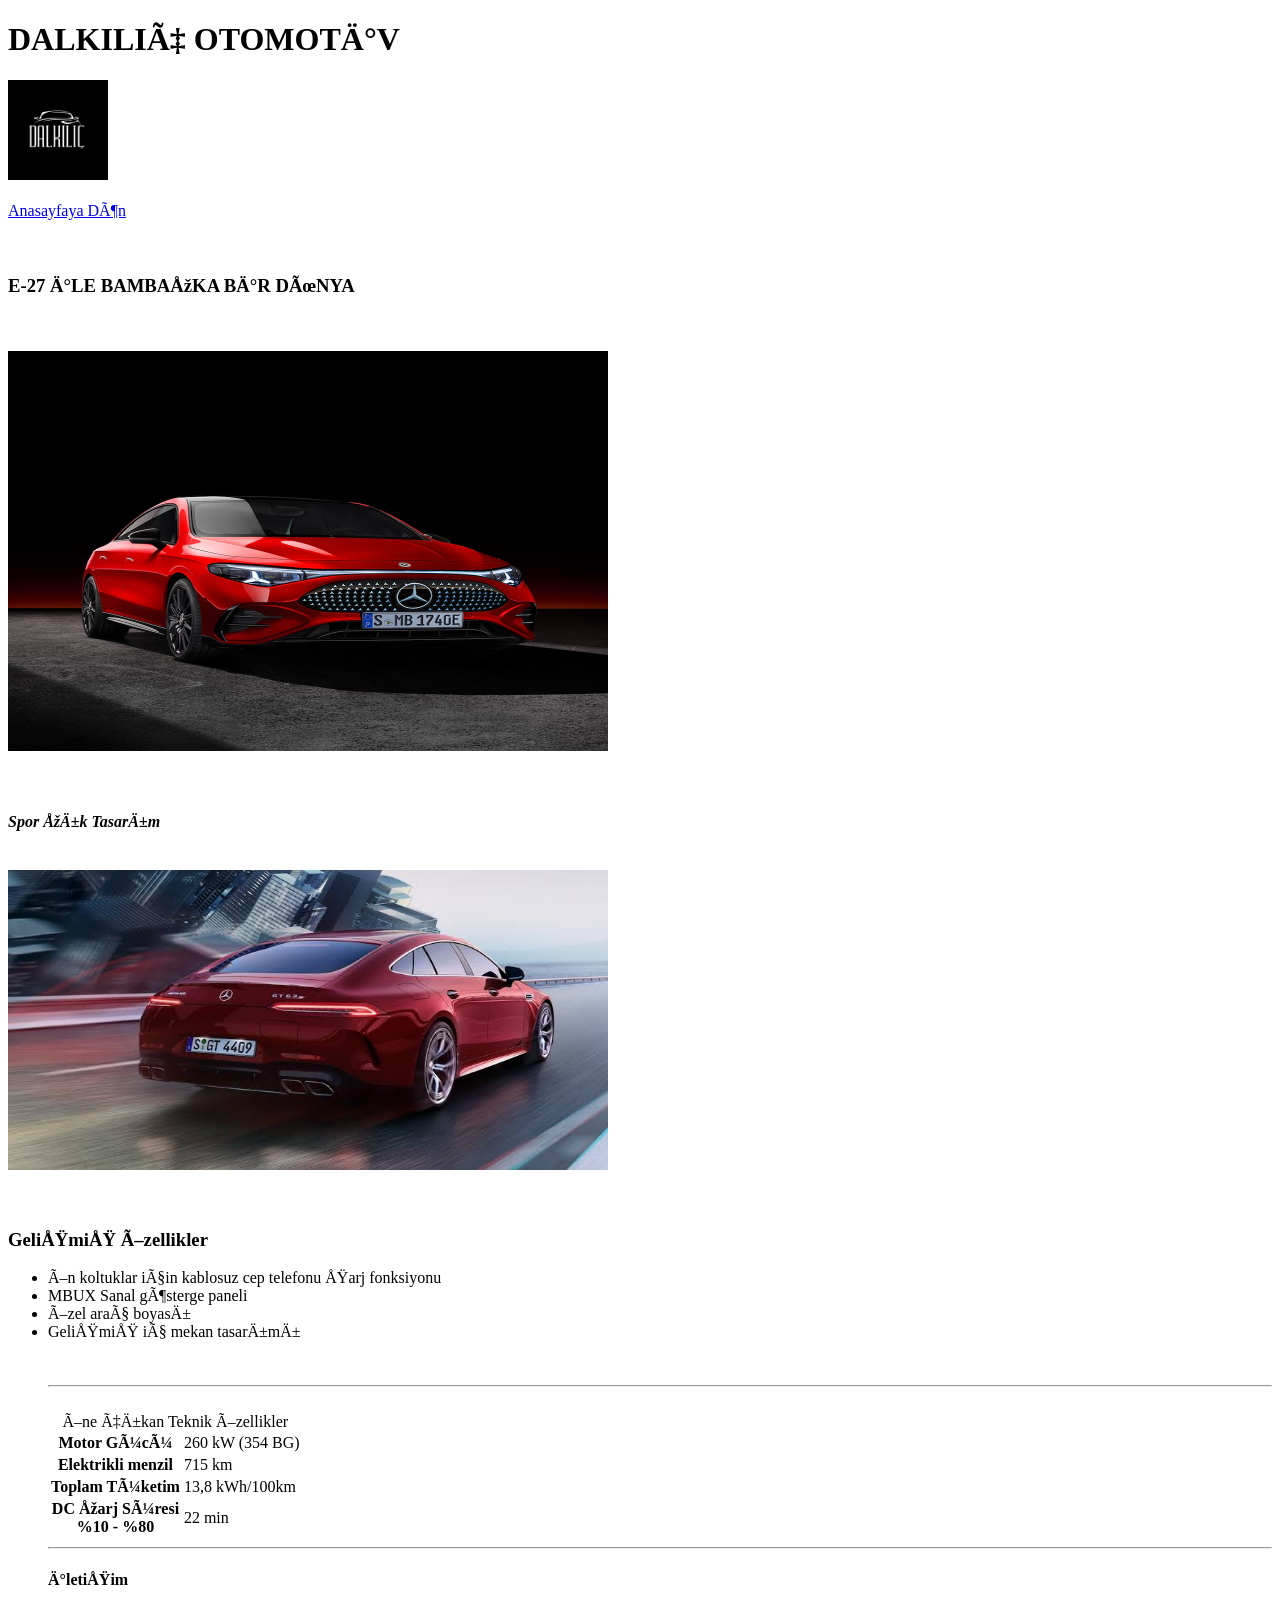
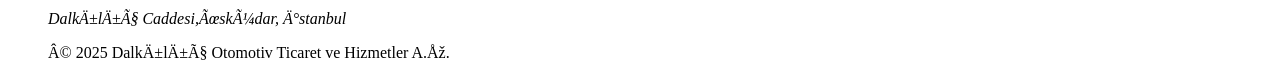
==== html/e27.html @ 8f206471 "Add files via upload" ====
<!DOCTYPE html>
	
	<html lang="tr">
	
		<head>
		
			<title>DALKILIÇ | OTOMOTİV</title
			<meta charset="UTF-8">
			
		</head>
		
		<body>
		
		<header>
		
		<h1>DALKILIÇ OTOMOTİV</h1>
			<img src="webfotograf/IMG_5208.png" alt="Site Logosu" width="100px"><br><br>
			
		</header>
		
		<nav>
				<a href="anasayfa1.html">Anasayfaya Dön</a><br>
		
		</nav>
		<br><br>
		<h3>E-27 İLE BAMBAŞKA BİR DÜNYA</h3><br><br>
		<img src="webfotograf/IMG_5182.avif" alt="fotograf" width="600" height="400"><br><br><br>
		
		<h4><i>Spor Şık Tasarım</i></h4><br>
		
		<img src="webfotograf/IMG_5191.jpeg" alt="fotograf" width="600" height="300"><br><br><br>
		
		<h3>Gelişmiş Özellikler</h3>
		<ul>
		
			<li>Ön koltuklar için kablosuz cep telefonu şarj fonksiyonu</li>
			<li>MBUX Sanal gösterge paneli</li>
			<li>Özel araç boyası</li>
			<li>Gelişmiş iç mekan tasarımı</li><br><br><hr>
		
		
		
		<table>
			<caption>Öne Çıkan Teknik Özellikler</caption><br>
			  
			<tr>
			
			<th>Motor Gücü</th>
			<td>260 kW (354 BG)</td>
			
			</tr>
			<tr>
			
			<th>Elektrikli menzil</th>
			<td>715 km</td>
			
			</tr>
			
			<tr>
			
			<th>Toplam Tüketim</th>
			<td>13,8 kWh/100km</td>
			
			
			</tr>
			
			<tr>
			
			<th>DC Şarj Süresi 
			<br>%10 - %80 </th>
			<td>22 min</td>
			
			
			
			
			
		</table>
		<hr>

		<footer>
		
		<h4>İletişim</h4>
		<address>Dalkılıç Caddesi,Üsküdar, İstanbul</address>
		
		
		 <p>  © 2025 Dalkılıç Otomotiv Ticaret ve Hizmetler A.Ş.</p>
		
		</footer>
		
		
		</body>
		</html>
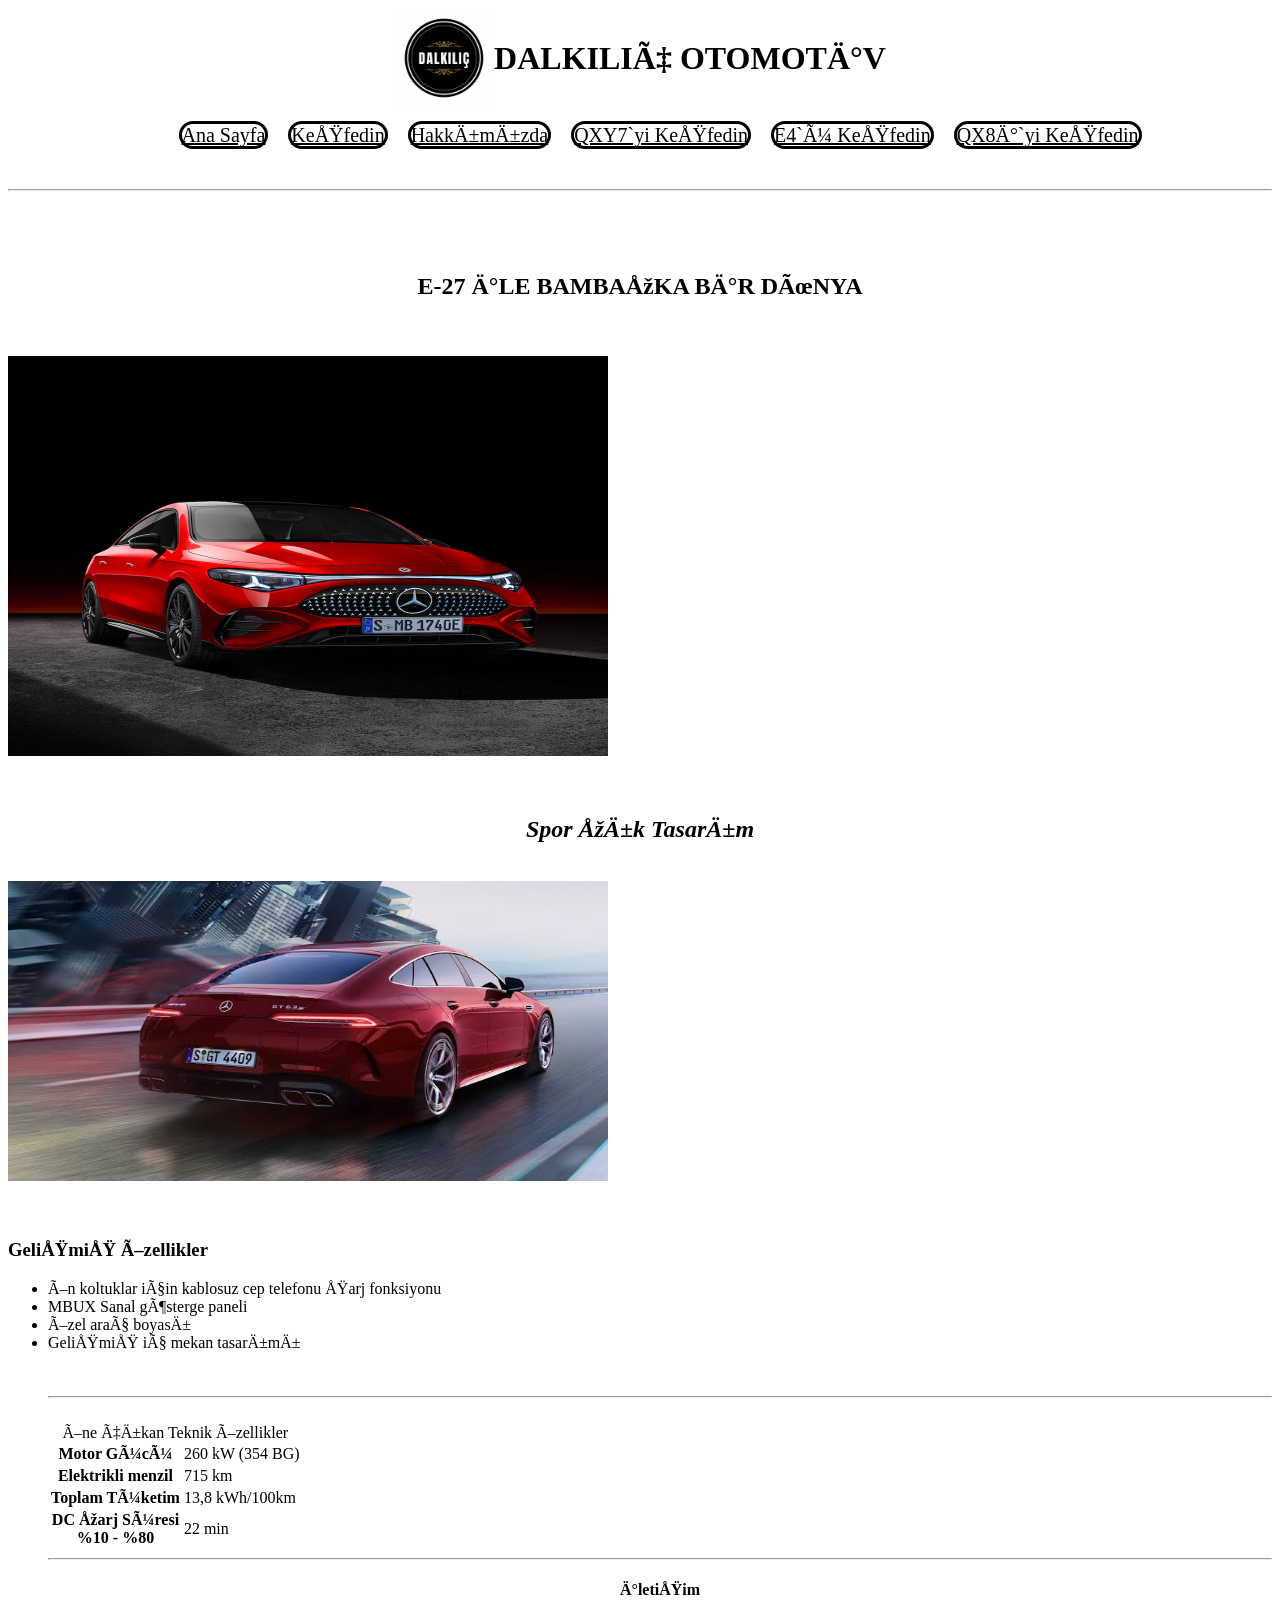
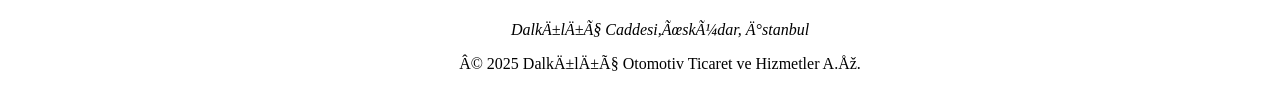
==== commit 323a6aa4: "Add files via upload" ====
--- a/html/e27.html
+++ b/html/e27.html
@@ -6,27 +6,41 @@
 		
 			<title>DALKILIÇ | OTOMOTİV</title
 			<meta charset="UTF-8">
+			<link rel="stylesheet" href="style.css">
 			
 		</head>
 		
-		<body>
+		<body class="e27">
 		
 		<header>
-		
-		<h1>DALKILIÇ OTOMOTİV</h1>
-			<img src="webfotograf/IMG_5208.png" alt="Site Logosu" width="100px"><br><br>
+		  <div class="logo">
+		  
+		  <img src="webfotograf/logo.png" alt="Site Logosu" width="100px"><br><br>
+		  <h1>DALKILIÇ OTOMOTİV</h1>
+		  </div>	
 			
 		</header>
 		
 		<nav>
-				<a href="anasayfa1.html">Anasayfaya Dön</a><br>
-		
+		<div class="menu">
+			<ul>
+			
+			  <li><a href="anasayfa1.html">Ana Sayfa</a></li>
+			  <li><a href="kesfet.html">Keşfedin</a></li>
+			  <li><a href="hakkimizda.html">Hakkımızda</a></li>
+			  <li><a href="qxy7.html">QXY7`yi Keşfedin</a></li>
+			  <li><a href="e4.html">E4`ü Keşfedin</a></li>
+			  <li><a href="qx8i.html">QX8İ`yi Keşfedin</a></li>
+			  
+			</ul>
+		</div>
 		</nav>
+		<br><hr><br>
 		<br><br>
-		<h3>E-27 İLE BAMBAŞKA BİR DÜNYA</h3><br><br>
+		<h2 style="text-align:center;">E-27 İLE BAMBAŞKA BİR DÜNYA</h2><br><br>
 		<img src="webfotograf/IMG_5182.avif" alt="fotograf" width="600" height="400"><br><br><br>
 		
-		<h4><i>Spor Şık Tasarım</i></h4><br>
+		<h2 style="text-align:center;"><i>Spor Şık Tasarım</i></h2><br>
 		
 		<img src="webfotograf/IMG_5191.jpeg" alt="fotograf" width="600" height="300"><br><br><br>
 		
@@ -79,11 +93,11 @@
 
 		<footer>
 		
-		<h4>İletişim</h4>
-		<address>Dalkılıç Caddesi,Üsküdar, İstanbul</address>
+		<h4 style="text-align:center;">İletişim</h4>
+		<address style="text-align:center;">Dalkılıç Caddesi,Üsküdar, İstanbul</address>
 		
 		
-		 <p>  © 2025 Dalkılıç Otomotiv Ticaret ve Hizmetler A.Ş.</p>
+		 <p style="text-align:center;">  © 2025 Dalkılıç Otomotiv Ticaret ve Hizmetler A.Ş.</p>
 		
 		</footer>
 		
--- a/html/style.css
+++ b/html/style.css
@@ -0,0 +1,88 @@
+	
+	
+           .anasayfa{
+			   background-color:rgb(158,152,158);
+		   }
+		   div.bolum3{
+			   background-color:black;
+			   width:750px;
+			   display:flex;
+			   flex-direction:column;
+			   justify-content:center;
+			   text-align:center;
+			
+		   }
+		   .bolum3{
+			    display:flex;
+				gap:20px;
+		   }
+		   .qxy7{
+			   background-color:rgba(210,252,252,0.8);
+		   }
+		   div.logo{
+			   display:flex;
+			   align-items:center;
+			   justify-content:center;
+			   background-color:white;
+		   }
+		   a{
+			font-size:20px;
+			border-radius:20px;
+			border-style:solid;
+			color:black;
+		   }
+		   .menu ul {
+			   list-style:none;
+			   display:flex;
+			   gap:20px; 
+			   justify-content:center;
+		   }
+		   h1{
+			 text-align:center;
+		   }
+		   
+		   
+		   .anasayfa{
+			   background-color:rgb(204,29,43);
+		   }
+		   .bolum1{
+			   background-color:white;
+			   margin-bottom:100px;
+			   border-style:solid;
+			   border-color:white;
+			   border-width:10px;
+		   }
+		   div.soz{
+			   display:flex;
+			   align-items:center;
+			   justify-content:center;
+			   background-color:black;
+			   border-style:dotted;
+			   border-width:8px;
+			   border-color:rgb(204,29,43);
+		   }
+		   .e4{
+			   background-color:rgb(171,167,164);
+		   }
+		   .qx8i{
+			   background-color:rgb(136,151,194);
+		   }
+		   .kesfet{
+			   background-color:rgb(187,193,201);
+		   }
+		   .kesfet1{
+			   display:flex;
+			   flex-direction:column;
+			   justify-content:space-between;
+			   padding:20px;
+		   }
+		   .kesfet1 .bir{
+			   margin-top:auto;
+			   align-self:flex-start;
+		   }
+		   .sagbaslik{
+			   position:absolute;
+			   right:180px;
+			   top:350px;
+			   width:400px;
+		   }
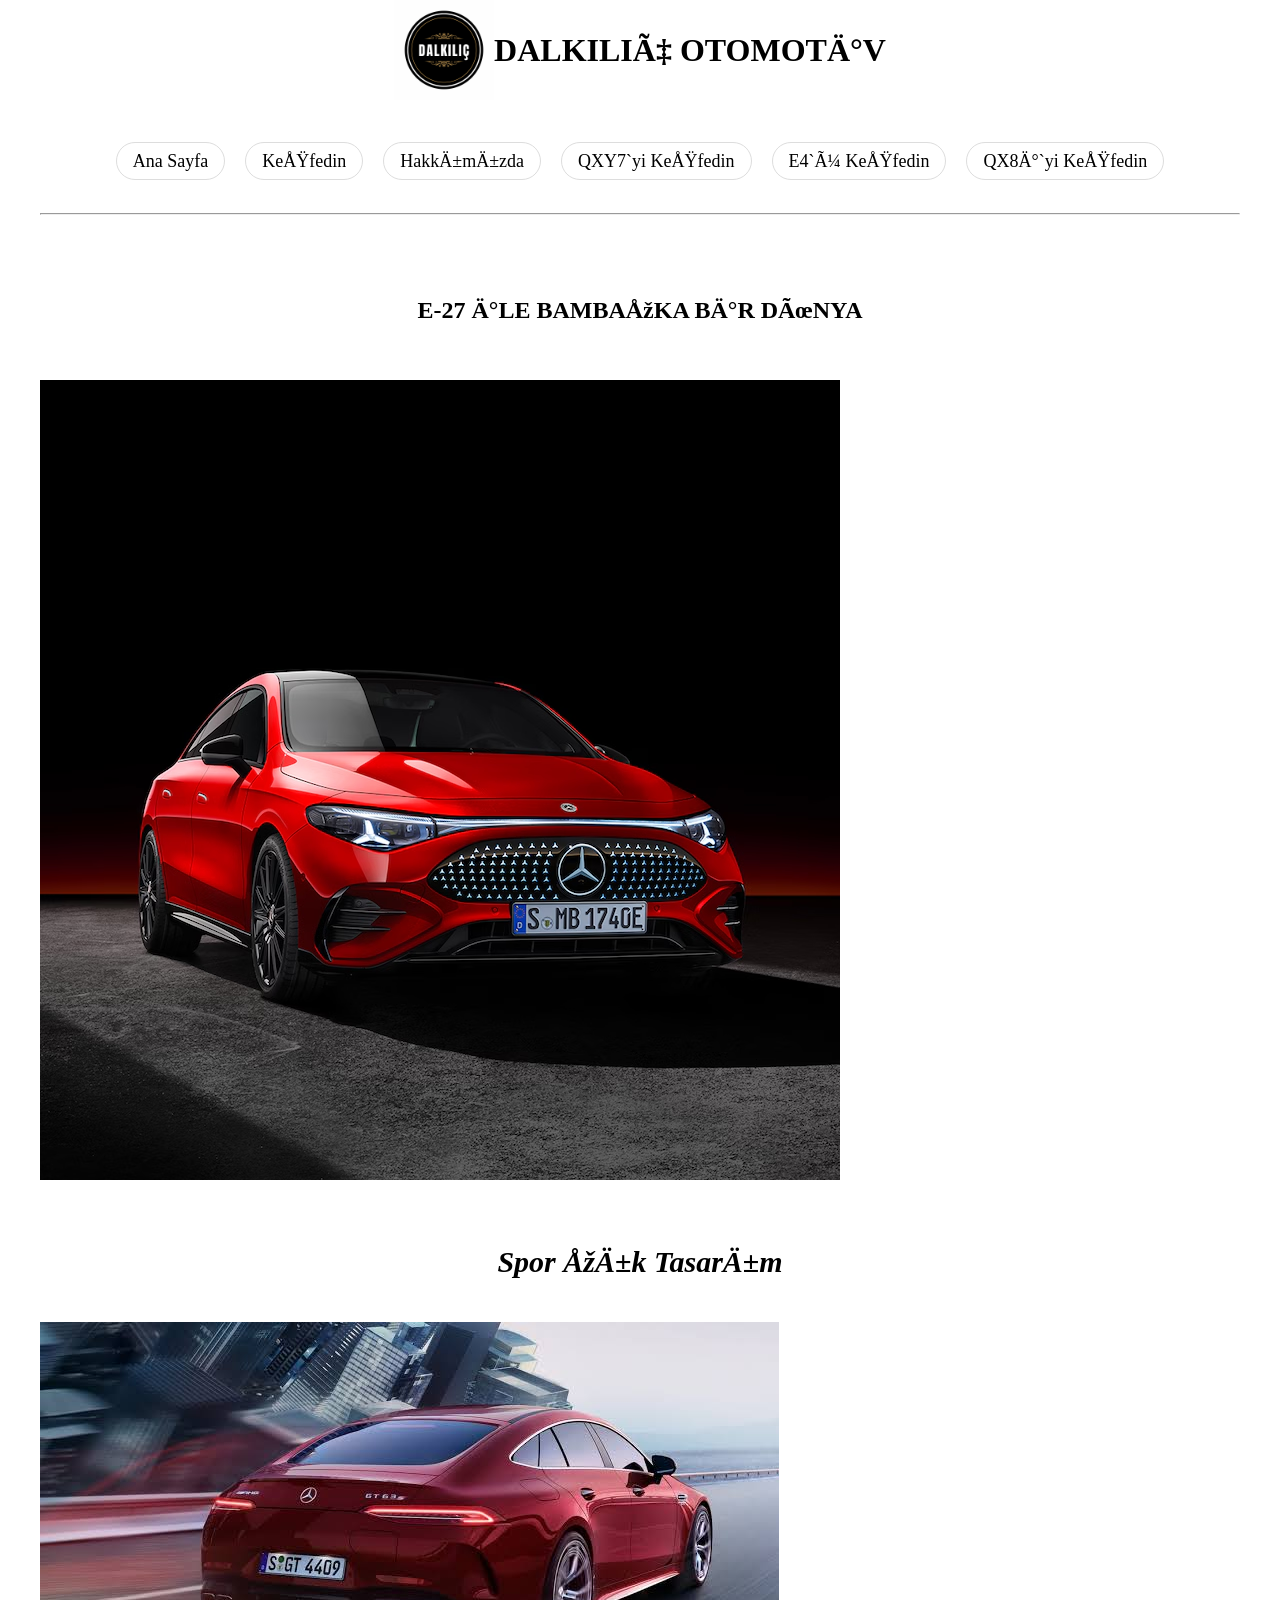
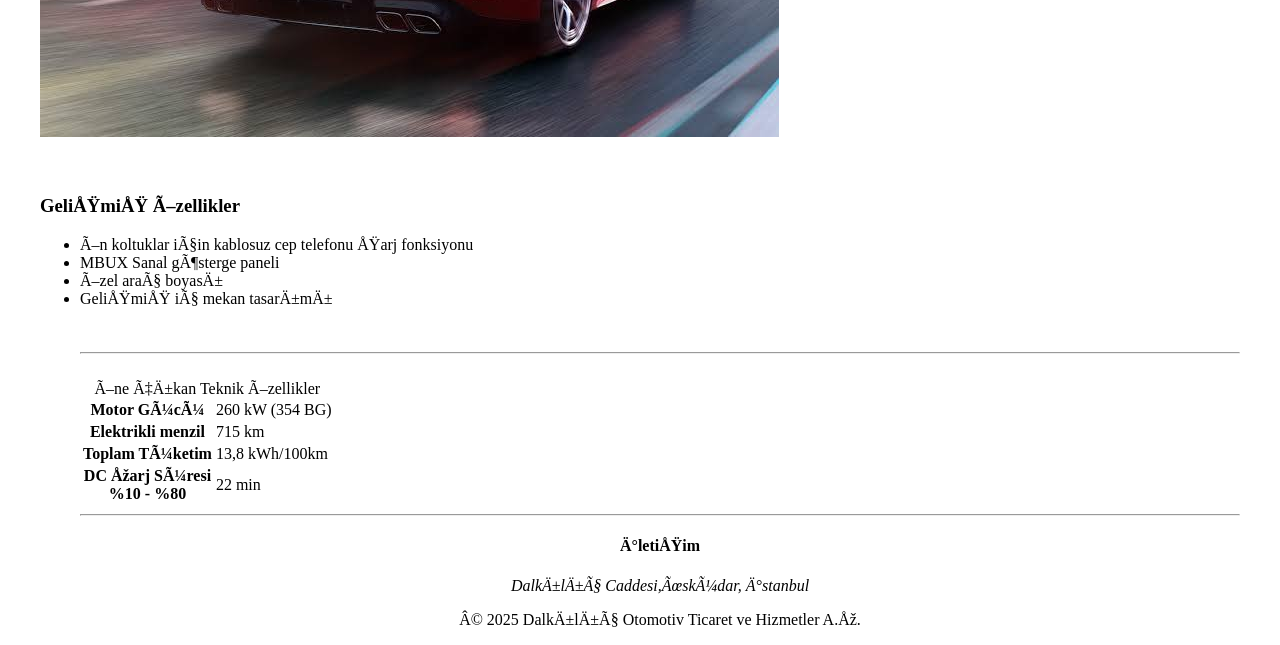
==== commit 7b5dbc07: "Update e27.html" ====
--- a/html/e27.html
+++ b/html/e27.html
@@ -19,7 +19,7 @@
 		  <h1>DALKILIÇ OTOMOTİV</h1>
 		  </div>	
 			
-		</header>
+		</header><br><br>
 		
 		<nav>
 		<div class="menu">
@@ -38,11 +38,11 @@
 		<br><hr><br>
 		<br><br>
 		<h2 style="text-align:center;">E-27 İLE BAMBAŞKA BİR DÜNYA</h2><br><br>
-		<img src="webfotograf/IMG_5182.avif" alt="fotograf" width="600" height="400"><br><br><br>
+		<img src="webfotograf/IMG_5182.avif" alt="fotograf"><br><br><br>
 		
-		<h2 style="text-align:center;"><i>Spor Şık Tasarım</i></h2><br>
+		<h2 style="text-align:center; font-size: 30px; "><i>Spor Şık Tasarım</i></h2><br>
 		
-		<img src="webfotograf/IMG_5191.jpeg" alt="fotograf" width="600" height="300"><br><br><br>
+		<img src="webfotograf/IMG_5191.jpeg" alt="fotograf"><br><br><br>
 		
 		<h3>Gelişmiş Özellikler</h3>
 		<ul>
@@ -103,4 +103,4 @@
 		
 		
 		</body>
-		</html>+		</html>
--- a/html/style.css
+++ b/html/style.css
@@ -1,5 +1,3 @@
-	
-	
            .anasayfa{
 			   background-color:rgb(158,152,158);
 		   }
@@ -16,6 +14,11 @@
 			    display:flex;
 				gap:20px;
 		   }
+		   body{
+			   max-width:1200px;
+			   margin:0 auto;
+			   padding:0 30px;
+		   }
 		   .qxy7{
 			   background-color:rgba(210,252,252,0.8);
 		   }
@@ -31,12 +34,27 @@
 			border-style:solid;
 			color:black;
 		   }
+		   nav{
+			   background-color:transparent;
+			   padding:15px 0;
+		    }
 		   .menu ul {
 			   list-style:none;
 			   display:flex;
+			   justify-content:center;
 			   gap:20px; 
-			   justify-content:center;
+			   margin:0;
+			   padding:0;
 		   }
+		   .menu a{
+			   background-color:white;
+			   color:black;
+			   text-decoration:none;
+			   padding:8px 16px;
+			   border-radius:20px;
+			   border:1px solid #ddd;
+			   font-size:18px;
+		    }
 		   h1{
 			 text-align:center;
 		   }
@@ -83,6 +101,7 @@
 		   .sagbaslik{
 			   position:absolute;
 			   right:180px;
-			   top:350px;
+			   top:35
+			   0px;
 			   width:400px;
-		   }+		   }
